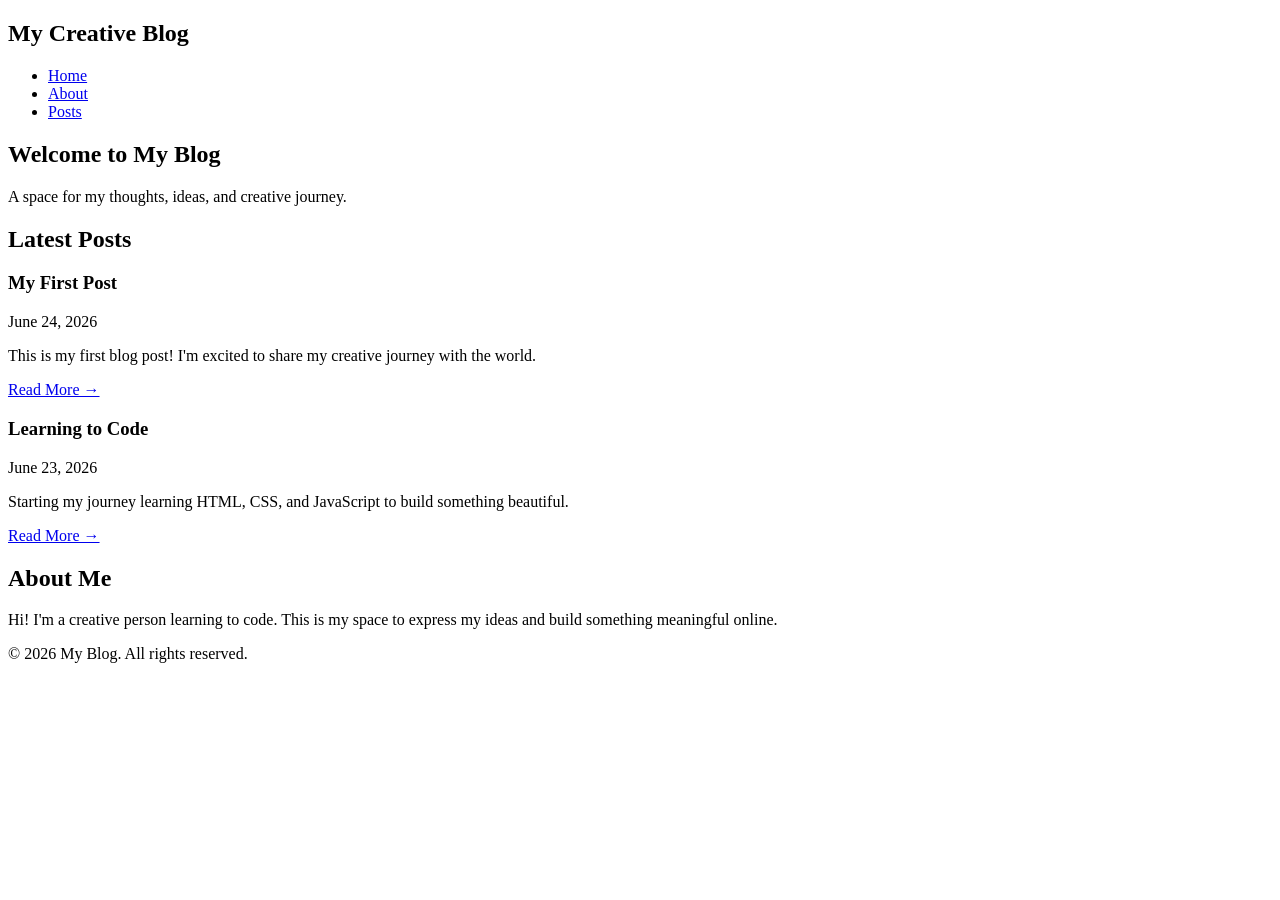
==== index.html @ e4493e0d "Create index.html - main blog structure" ====
<!DOCTYPE html>
<html lang="en">
<head>
    <meta charset="UTF-8">
    <meta name="viewport" content="width=device-width, initial-scale=1.0">
    <title>My Blog</title>
    <link rel="stylesheet" href="styles.css">
</head>
<body>
    <header>
        <nav>
            <h1>My Creative Blog</h1>
            <ul>
                <li><a href="#home">Home</a></li>
                <li><a href="#about">About</a></li>
                <li><a href="#posts">Posts</a></li>
            </ul>
        </nav>
    </header>

    <main>
        <section id="home" class="hero">
            <h2>Welcome to My Blog</h2>
            <p>A space for my thoughts, ideas, and creative journey.</p>
        </section>

        <section id="posts" class="blog-posts">
            <h2>Latest Posts</h2>
            
            <article class="post">
                <h3>My First Post</h3>
                <p class="date">June 24, 2026</p>
                <p>This is my first blog post! I'm excited to share my creative journey with the world.</p>
                <a href="#" class="read-more">Read More →</a>
            </article>

            <article class="post">
                <h3>Learning to Code</h3>
                <p class="date">June 23, 2026</p>
                <p>Starting my journey learning HTML, CSS, and JavaScript to build something beautiful.</p>
                <a href="#" class="read-more">Read More →</a>
            </article>
        </section>

        <section id="about" class="about">
            <h2>About Me</h2>
            <p>Hi! I'm a creative person learning to code. This is my space to express my ideas and build something meaningful online.</p>
        </section>
    </main>

    <footer>
        <p>&copy; 2026 My Blog. All rights reserved.</p>
    </footer>

    <script src="script.js"></script>
</body>
</html>
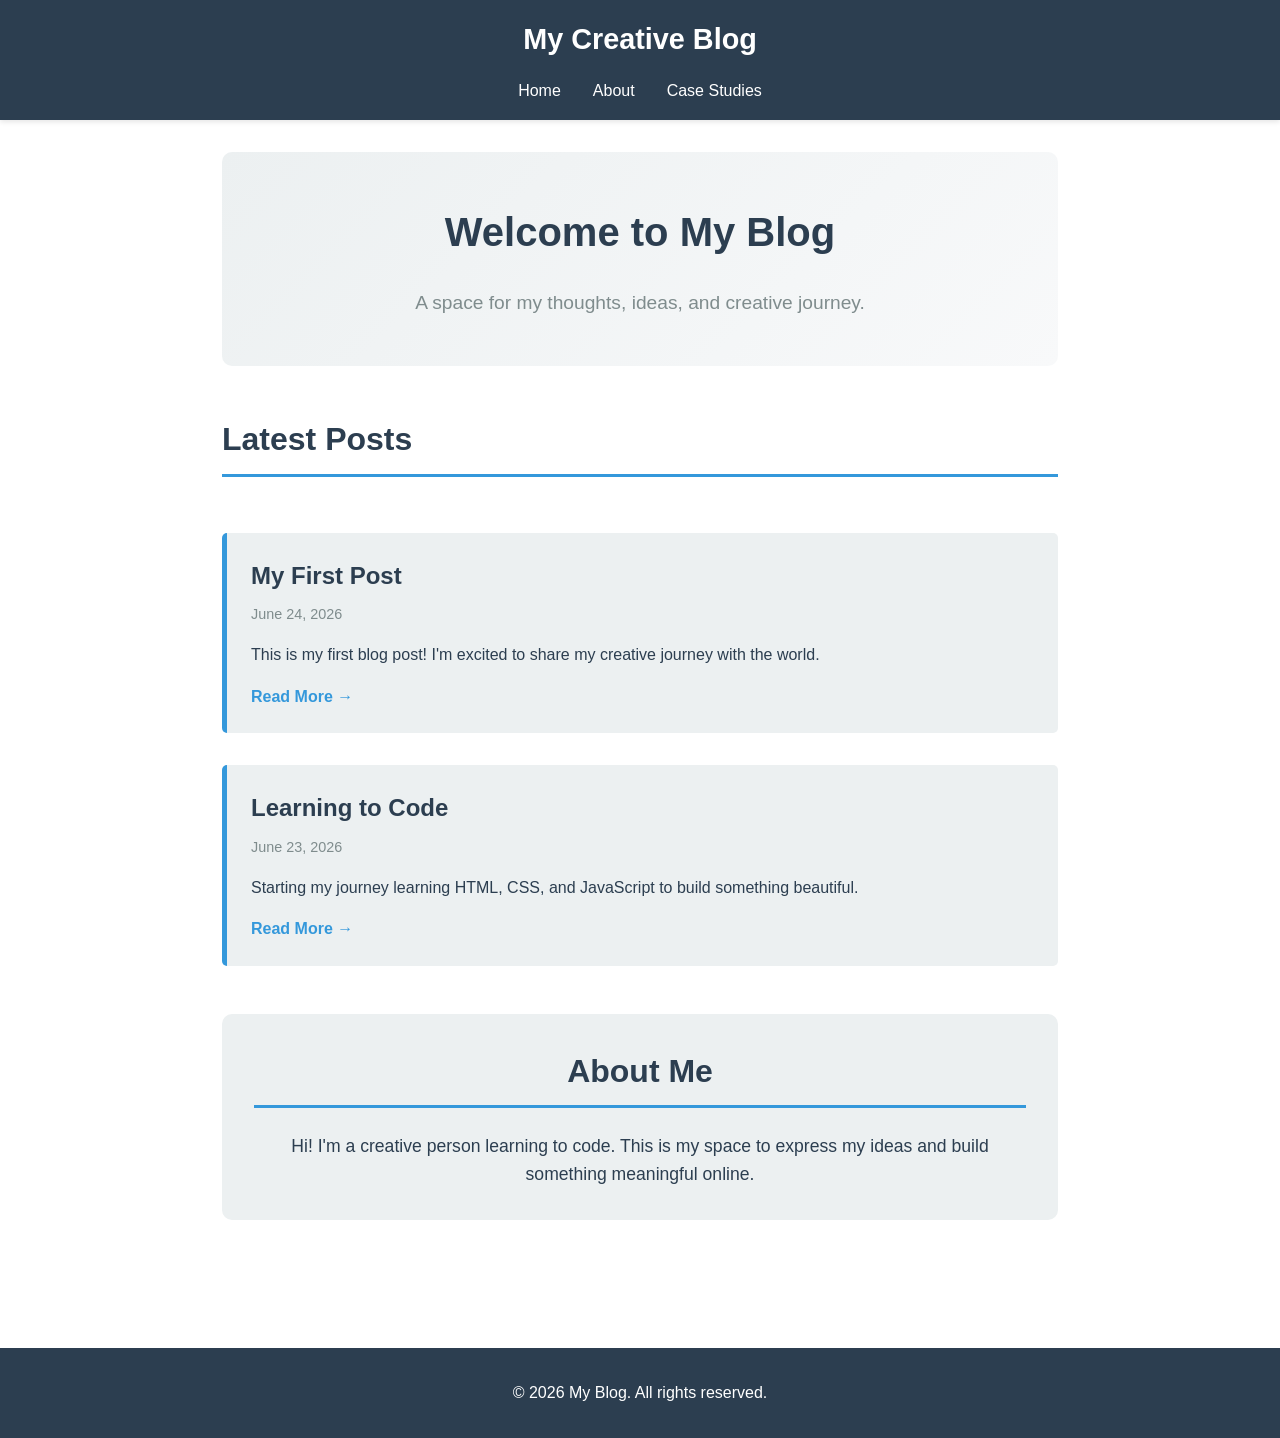
==== commit 470ac567: "Update index.html to link latest post to case studies" ====
--- a/index.html
+++ b/index.html
@@ -13,7 +13,7 @@
             <ul>
                 <li><a href="#home">Home</a></li>
                 <li><a href="#about">About</a></li>
-                <li><a href="#posts">Posts</a></li>
+                <li><a href="case-studies.html">Case Studies</a></li>
             </ul>
         </nav>
     </header>
@@ -31,7 +31,7 @@
                 <h3>My First Post</h3>
                 <p class="date">June 24, 2026</p>
                 <p>This is my first blog post! I'm excited to share my creative journey with the world.</p>
-                <a href="#" class="read-more">Read More →</a>
+                <a href="case-studies.html#first-post" class="read-more">Read More →</a>
             </article>
 
             <article class="post">
--- a/styles.css
+++ b/styles.css
@@ -0,0 +1,190 @@
+/* Basic Reset */
+* {
+    margin: 0;
+    padding: 0;
+    box-sizing: border-box;
+}
+
+/* Color Palette - Feel free to customize! */
+:root {
+    --primary-color: #2c3e50;
+    --secondary-color: #3498db;
+    --accent-color: #e74c3c;
+    --light-bg: #ecf0f1;
+    --text-color: #2c3e50;
+    --light-text: #7f8c8d;
+}
+
+body {
+    font-family: 'Segoe UI', Tahoma, Geneva, Verdana, sans-serif;
+    line-height: 1.6;
+    color: var(--text-color);
+    background-color: #ffffff;
+}
+
+/* Header & Navigation */
+header {
+    background: var(--primary-color);
+    color: white;
+    padding: 1rem 0;
+    position: sticky;
+    top: 0;
+    box-shadow: 0 2px 5px rgba(0,0,0,0.1);
+}
+
+header h1 {
+    font-size: 1.8rem;
+    margin-bottom: 1rem;
+    text-align: center;
+}
+
+nav ul {
+    list-style: none;
+    display: flex;
+    justify-content: center;
+    gap: 2rem;
+    flex-wrap: wrap;
+}
+
+nav a {
+    color: white;
+    text-decoration: none;
+    transition: color 0.3s ease;
+    font-weight: 500;
+}
+
+nav a:hover {
+    color: var(--secondary-color);
+}
+
+/* Main Content */
+main {
+    max-width: 900px;
+    margin: 0 auto;
+    padding: 2rem;
+}
+
+section {
+    margin-bottom: 3rem;
+}
+
+h2 {
+    font-size: 2rem;
+    margin-bottom: 1.5rem;
+    color: var(--primary-color);
+    border-bottom: 3px solid var(--secondary-color);
+    padding-bottom: 0.5rem;
+}
+
+/* Hero Section */
+.hero {
+    text-align: center;
+    padding: 3rem 0;
+    background: linear-gradient(135deg, var(--light-bg) 0%, #f8f9fa 100%);
+    border-radius: 10px;
+    margin-bottom: 3rem;
+}
+
+.hero h2 {
+    border: none;
+    font-size: 2.5rem;
+    margin-bottom: 1rem;
+}
+
+.hero p {
+    font-size: 1.2rem;
+    color: var(--light-text);
+}
+
+/* Blog Posts */
+.blog-posts {
+    display: grid;
+    gap: 2rem;
+}
+
+.post {
+    background: var(--light-bg);
+    padding: 1.5rem;
+    border-left: 5px solid var(--secondary-color);
+    border-radius: 5px;
+    transition: transform 0.3s ease, box-shadow 0.3s ease;
+}
+
+.post:hover {
+    transform: translateY(-5px);
+    box-shadow: 0 5px 15px rgba(0,0,0,0.1);
+}
+
+.post h3 {
+    color: var(--primary-color);
+    margin-bottom: 0.5rem;
+    font-size: 1.5rem;
+}
+
+.post .date {
+    color: var(--light-text);
+    font-size: 0.9rem;
+    margin-bottom: 1rem;
+}
+
+.post p {
+    margin-bottom: 1rem;
+}
+
+.read-more {
+    color: var(--secondary-color);
+    text-decoration: none;
+    font-weight: 600;
+    transition: color 0.3s ease;
+}
+
+.read-more:hover {
+    color: var(--accent-color);
+}
+
+/* About Section */
+.about {
+    background: var(--light-bg);
+    padding: 2rem;
+    border-radius: 10px;
+    text-align: center;
+}
+
+.about p {
+    font-size: 1.1rem;
+    color: var(--text-color);
+}
+
+/* Footer */
+footer {
+    background: var(--primary-color);
+    color: white;
+    text-align: center;
+    padding: 2rem;
+    margin-top: 3rem;
+}
+
+/* Responsive Design */
+@media (max-width: 768px) {
+    main {
+        padding: 1rem;
+    }
+
+    h2 {
+        font-size: 1.5rem;
+    }
+
+    .hero h2 {
+        font-size: 1.8rem;
+    }
+
+    nav ul {
+        gap: 1rem;
+        flex-direction: column;
+        align-items: center;
+    }
+
+    header h1 {
+        font-size: 1.4rem;
+    }
+}
